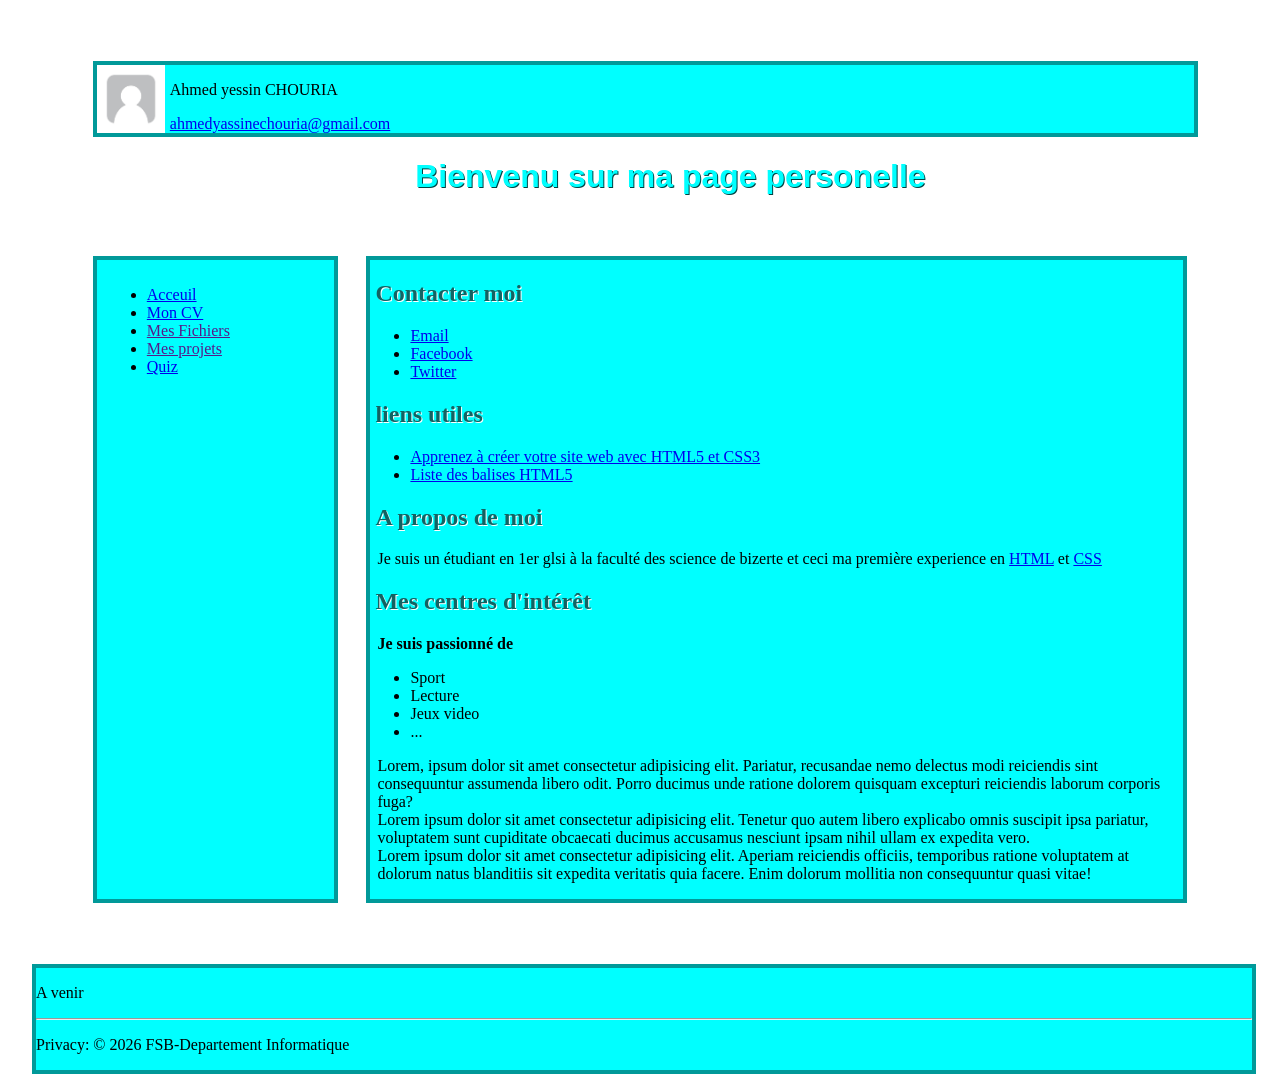
==== index.html @ ca12b01f "my personal website v-0.1" ====
<!DOCTYPE html>
<html lang="fr">
<head>
    <meta charset="UTF-8">
    <meta name="viewport" content="width=device-width, initial-scale=1.0">
    <meta name="Author" content="Ahmed yessin CHOURIA">
    <meta name="Keywords" content="cv,site,personnelle,interets,fsb">
    <meta name="description" content="un bon cv pour Mr Ahmed yessin">
    <title>Mon cv</title>
    <link rel="stylesheet" href="style.css">
</head>
<body>
    <header>
        <div id="tab">
            <img src="./images/image.jpg" width="68px">
            <div id="hd">
                <p>Ahmed yessin CHOURIA</p>
                <a href="mailto:ahmedyassinechouria@gmail.com">ahmedyassinechouria@gmail.com</a>
            </div>
        </div>
        <h1>Bienvenu sur ma page personelle</h1>
    </header>
    <div id="content">
        <nav>
            <ul>
                <li>
                    <a href="index.html">Acceuil</a>
                </li>
                <li>
                    <a href="cv.html">Mon CV</a>
                </li>
                <li>
                    <a href="">Mes Fichiers</a>
                </li>
                <li>
                    <a href="">Mes projets</a>
                </li>
                <li>
                    <a href="quiz.html">Quiz</a>
                </li>

            </ul>
        </nav>
        <main>
            <aside>
                <h2>Contacter moi</h2>
                <ul>
                    <li><a href="mail.html">Email</a></li>
                    <li><a href="https://www.facebook.com/chouria.ahmed.yessin" target="_blank">Facebook</a></li>
                    <li><a href="https://Twitter.com" target="_blank">Twitter</a></li>
                </ul>
            
                <h2>liens utiles</h2>
                <ul>
                    <li>
                        <a href="https://mooc-francophone.com/cours/mooc-apprenez-a-creer-votre-site-web-avec-html5-css3/" target="_blank">Apprenez à créer votre site web avec HTML5 et CSS3</a>
                    </li>
                    <li>
                        <a href=https://jaetheme.com/tutoriels-ui/liste-des-balises-html5/" target="_blank">Liste des balises HTML5</a>
                    </li>
                </ul>
            </aside>
            <article>
                <h2>A propos de moi</h2>
                <p class="c">Je suis un étudiant en 1er glsi à la faculté des science de bizerte et ceci ma première experience en <a href="https://developer.mozilla.org/en-US/docs/Web/HTML" target="_blank">HTML</a> et <a target="_blank" href="https://developer.mozilla.org/en-US/docs/Web/CSS">CSS</a></p>
                <h2>Mes centres d'intérêt</h2>
                <strong><p class="c">Je suis passionné de</p></strong>
                <ul>
                    <li>Sport</li>
                    <li>Lecture</li>
                    <li>Jeux video</li>
                    <li>...</li>
                </ul>
                <p class="c">Lorem, ipsum dolor sit amet consectetur adipisicing elit. Pariatur, recusandae nemo delectus modi reiciendis sint consequuntur assumenda libero odit. Porro ducimus unde ratione dolorem quisquam excepturi reiciendis laborum corporis fuga?<br>Lorem ipsum dolor sit amet consectetur adipisicing elit. Tenetur quo autem libero explicabo omnis suscipit ipsa pariatur, voluptatem sunt cupiditate obcaecati ducimus accusamus nesciunt ipsam nihil ullam ex expedita vero. <br>Lorem ipsum dolor sit amet consectetur adipisicing elit. Aperiam reiciendis officiis, temporibus ratione voluptatem at dolorum natus blanditiis sit expedita veritatis quia facere. Enim dolorum mollitia non consequuntur quasi vitae!</p>
            </article>
        </main>
    </div>
    <footer>
        <p>A venir</p>
        <hr>
        <p>Privacy: &copy; 2026 FSB-Departement Informatique</p>
    </footer>
</body>
</html>
---- style.css ----
#tab{
    background-color:aqua;
    border: solid rgb(1, 153, 153) 4px;
    width:95%;
    
    
}
body{
    width:95%;
    margin:auto;
}
header{
    margin:5%;
    width:95%;
    height:auto;

}
img{
    float:left;
    margin-right:5px;
}
h1{
    text-align: center;
    font-weight:bolder;
    font-family:Arial, Helvetica, sans-serif;
    color:aqua;
    text-shadow:1px 1px rgb(0, 67, 67);
}
#content{
    display:flex;
    margin:5%;
}
nav{
    padding:10px;
    width:20%;
    background-color:aqua;
    border: solid rgb(1, 153, 153) 4px;
    margin-right:2%;
}
main{
    background-color:aqua;
    border: solid rgb(1, 153, 153) 4px;
    width:75%;
    margin-left:7px;
    overflow:auto;
}
footer{
    background-color:aqua;
    border: solid rgb(1, 153, 153) 4px;
    margin:auto;
    width:100%;
    clear:both;
}
h2{
    margin-left:5px;
    color: rgb(18, 99, 99);
    text-shadow:1px 1px white;
}
.cv{
    background-color:aqua;
    border: solid rgb(1, 153, 153) 4px;
    margin: 2% auto;
}
.c{
    margin-left: 7px;
}
article{
    width:100%;
    margin-right:2%;
}
aside{
    width:100%;
    margin-right:2%;
}
@media screen and (max-width:768px){
    #content{
        display:block;
        width:95%;
        margin:auto;
    }
    header{
        width:95%;
        margin:2% auto;
    }
    #tab{
        width:95%;
        margin:auto;
        padding-bottom:5px;
    }
    img{
        display:block;
        margin:auto; 
        float:none;
    }

    #hd{
        text-align:center;
        padding:auto;
        float:none;
    }
    nav{
        float:none;
        width:97%;
        margin:2% auto;
    }
    main{
        float:none;
        width:100%;
        margin:2% auto;
    }
    footer{
        width:96%;
        margin:2%;
    }
    header{
        width:100%;
    }


}
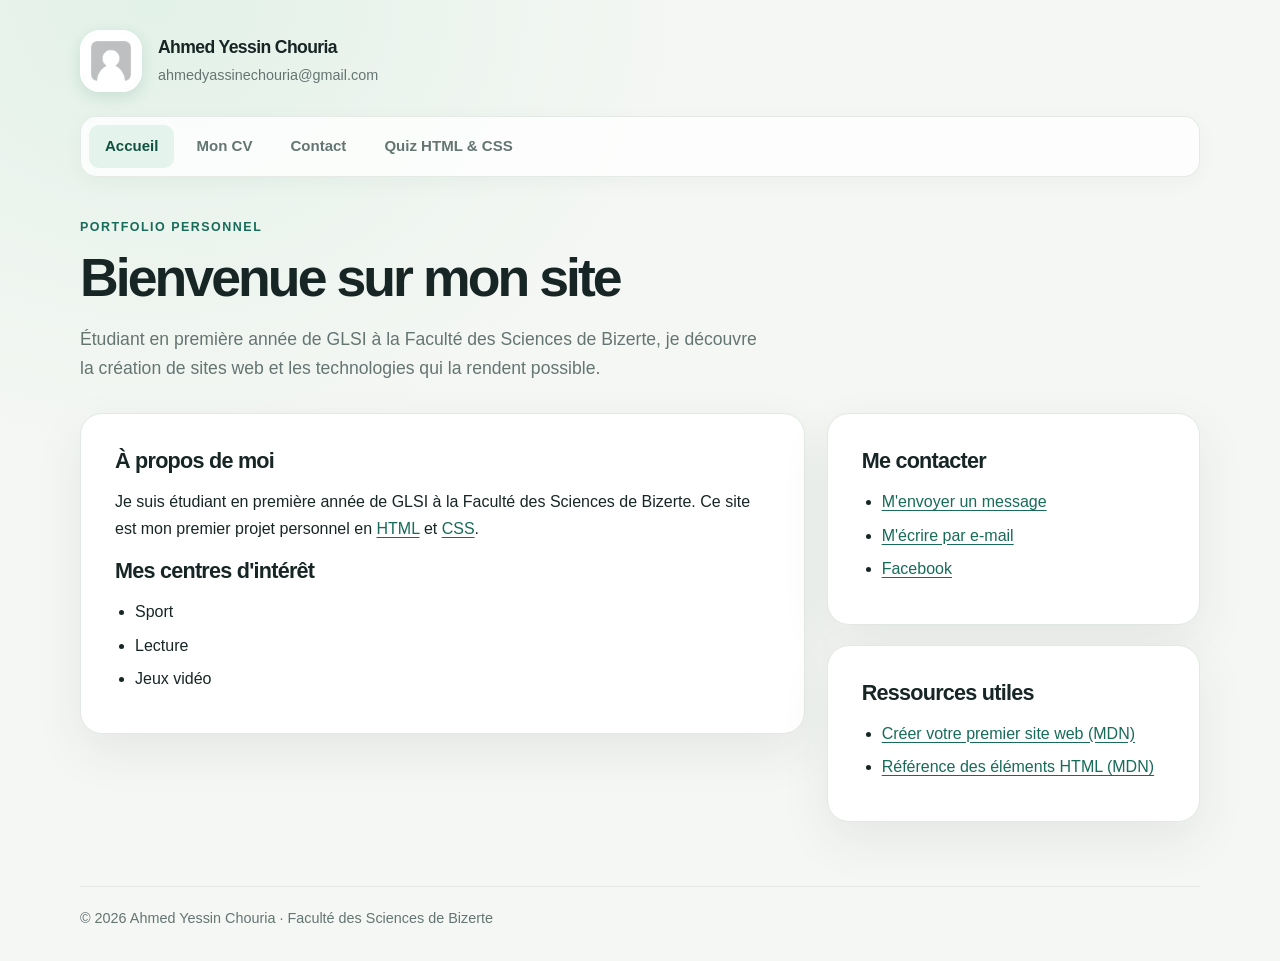
==== commit 1ae596d2: "improuved by ai" ====
--- a/index.html
+++ b/index.html
@@ -3,82 +3,69 @@
 <head>
     <meta charset="UTF-8">
     <meta name="viewport" content="width=device-width, initial-scale=1.0">
-    <meta name="Author" content="Ahmed yessin CHOURIA">
-    <meta name="Keywords" content="cv,site,personnelle,interets,fsb">
-    <meta name="description" content="un bon cv pour Mr Ahmed yessin">
-    <title>Mon cv</title>
+    <meta name="description" content="Découvrez le parcours, les centres d'intérêt et les liens utiles d'Ahmed Yessin Chouria.">
+    <meta name="author" content="Ahmed Yessin Chouria">
+    <title>Accueil | Ahmed Yessin Chouria</title>
     <link rel="stylesheet" href="style.css">
 </head>
 <body>
-    <header>
-        <div id="tab">
-            <img src="./images/image.jpg" width="68px">
-            <div id="hd">
-                <p>Ahmed yessin CHOURIA</p>
-                <a href="mailto:ahmedyassinechouria@gmail.com">ahmedyassinechouria@gmail.com</a>
+    <header class="site-header">
+        <div class="identity">
+            <img src="images/image.jpg" alt="Portrait d'Ahmed Yessin Chouria" width="62" height="62">
+            <div>
+                <p class="identity-name">Ahmed Yessin Chouria</p>
+                <a class="identity-email" href="mailto:ahmedyassinechouria@gmail.com">ahmedyassinechouria@gmail.com</a>
             </div>
         </div>
-        <h1>Bienvenu sur ma page personelle</h1>
+        <nav class="site-nav" aria-label="Navigation principale">
+            <a href="index.html" aria-current="page">Accueil</a>
+            <a href="cv.html">Mon CV</a>
+            <a href="mail.html">Contact</a>
+            <a href="quiz.html">Quiz HTML &amp; CSS</a>
+        </nav>
     </header>
-    <div id="content">
-        <nav>
-            <ul>
-                <li>
-                    <a href="index.html">Acceuil</a>
-                </li>
-                <li>
-                    <a href="cv.html">Mon CV</a>
-                </li>
-                <li>
-                    <a href="">Mes Fichiers</a>
-                </li>
-                <li>
-                    <a href="">Mes projets</a>
-                </li>
-                <li>
-                    <a href="quiz.html">Quiz</a>
-                </li>
 
-            </ul>
-        </nav>
-        <main>
-            <aside>
-                <h2>Contacter moi</h2>
-                <ul>
-                    <li><a href="mail.html">Email</a></li>
-                    <li><a href="https://www.facebook.com/chouria.ahmed.yessin" target="_blank">Facebook</a></li>
-                    <li><a href="https://Twitter.com" target="_blank">Twitter</a></li>
-                </ul>
-            
-                <h2>liens utiles</h2>
-                <ul>
-                    <li>
-                        <a href="https://mooc-francophone.com/cours/mooc-apprenez-a-creer-votre-site-web-avec-html5-css3/" target="_blank">Apprenez à créer votre site web avec HTML5 et CSS3</a>
-                    </li>
-                    <li>
-                        <a href=https://jaetheme.com/tutoriels-ui/liste-des-balises-html5/" target="_blank">Liste des balises HTML5</a>
-                    </li>
-                </ul>
-            </aside>
-            <article>
-                <h2>A propos de moi</h2>
-                <p class="c">Je suis un étudiant en 1er glsi à la faculté des science de bizerte et ceci ma première experience en <a href="https://developer.mozilla.org/en-US/docs/Web/HTML" target="_blank">HTML</a> et <a target="_blank" href="https://developer.mozilla.org/en-US/docs/Web/CSS">CSS</a></p>
+    <main class="page-shell">
+        <section class="page-intro">
+            <p class="eyebrow">Portfolio personnel</p>
+            <h1>Bienvenue sur mon site</h1>
+            <p class="lead">Étudiant en première année de GLSI à la Faculté des Sciences de Bizerte, je découvre la création de sites web et les technologies qui la rendent possible.</p>
+        </section>
+
+        <div class="content-grid">
+            <section class="card" aria-labelledby="about-title">
+                <h2 id="about-title">À propos de moi</h2>
+                <p>Je suis étudiant en première année de GLSI à la Faculté des Sciences de Bizerte. Ce site est mon premier projet personnel en <a href="https://developer.mozilla.org/fr/docs/Web/HTML" target="_blank" rel="noopener noreferrer">HTML</a> et <a href="https://developer.mozilla.org/fr/docs/Web/CSS" target="_blank" rel="noopener noreferrer">CSS</a>.</p>
                 <h2>Mes centres d'intérêt</h2>
-                <strong><p class="c">Je suis passionné de</p></strong>
-                <ul>
+                <ul class="interest-list">
                     <li>Sport</li>
                     <li>Lecture</li>
-                    <li>Jeux video</li>
-                    <li>...</li>
+                    <li>Jeux vidéo</li>
                 </ul>
-                <p class="c">Lorem, ipsum dolor sit amet consectetur adipisicing elit. Pariatur, recusandae nemo delectus modi reiciendis sint consequuntur assumenda libero odit. Porro ducimus unde ratione dolorem quisquam excepturi reiciendis laborum corporis fuga?<br>Lorem ipsum dolor sit amet consectetur adipisicing elit. Tenetur quo autem libero explicabo omnis suscipit ipsa pariatur, voluptatem sunt cupiditate obcaecati ducimus accusamus nesciunt ipsam nihil ullam ex expedita vero. <br>Lorem ipsum dolor sit amet consectetur adipisicing elit. Aperiam reiciendis officiis, temporibus ratione voluptatem at dolorum natus blanditiis sit expedita veritatis quia facere. Enim dolorum mollitia non consequuntur quasi vitae!</p>
-            </article>
-        </main>
-    </div>
-    <footer>
-        <p>A venir</p>
-        <hr>
-        <p>Privacy: &copy; 2026 FSB-Departement Informatique</p>
+            </section>
+
+            <aside>
+                <section class="card" aria-labelledby="contact-title">
+                    <h2 id="contact-title">Me contacter</h2>
+                    <ul class="link-list">
+                        <li><a href="mail.html">M'envoyer un message</a></li>
+                        <li><a href="mailto:ahmedyassinechouria@gmail.com">M'écrire par e-mail</a></li>
+                        <li><a href="https://www.facebook.com/chouria.ahmed.yessin" target="_blank" rel="noopener noreferrer">Facebook</a></li>
+                    </ul>
+                </section>
+                <section class="card" aria-labelledby="resources-title">
+                    <h2 id="resources-title">Ressources utiles</h2>
+                    <ul class="link-list">
+                        <li><a href="https://developer.mozilla.org/fr/docs/Learn_web_development/Getting_started/Your_first_website" target="_blank" rel="noopener noreferrer">Créer votre premier site web (MDN)</a></li>
+                        <li><a href="https://developer.mozilla.org/fr/docs/Web/HTML/Element" target="_blank" rel="noopener noreferrer">Référence des éléments HTML (MDN)</a></li>
+                    </ul>
+                </section>
+            </aside>
+        </div>
+    </main>
+
+    <footer class="site-footer">
+        <p>&copy; 2026 Ahmed Yessin Chouria · Faculté des Sciences de Bizerte</p>
     </footer>
 </body>
-</html>+</html>
--- a/style.css
+++ b/style.css
@@ -1,120 +1,452 @@
-#tab{
-    background-color:aqua;
-    border: solid rgb(1, 153, 153) 4px;
-    width:95%;
-    
-    
-}
-body{
-    width:95%;
-    margin:auto;
-}
-header{
-    margin:5%;
-    width:95%;
-    height:auto;
-
-}
-img{
-    float:left;
-    margin-right:5px;
-}
-h1{
-    text-align: center;
-    font-weight:bolder;
-    font-family:Arial, Helvetica, sans-serif;
-    color:aqua;
-    text-shadow:1px 1px rgb(0, 67, 67);
-}
-#content{
-    display:flex;
-    margin:5%;
-}
-nav{
-    padding:10px;
-    width:20%;
-    background-color:aqua;
-    border: solid rgb(1, 153, 153) 4px;
-    margin-right:2%;
-}
-main{
-    background-color:aqua;
-    border: solid rgb(1, 153, 153) 4px;
-    width:75%;
-    margin-left:7px;
-    overflow:auto;
-}
-footer{
-    background-color:aqua;
-    border: solid rgb(1, 153, 153) 4px;
-    margin:auto;
-    width:100%;
-    clear:both;
-}
-h2{
-    margin-left:5px;
-    color: rgb(18, 99, 99);
-    text-shadow:1px 1px white;
-}
-.cv{
-    background-color:aqua;
-    border: solid rgb(1, 153, 153) 4px;
-    margin: 2% auto;
-}
-.c{
-    margin-left: 7px;
-}
-article{
-    width:100%;
-    margin-right:2%;
-}
-aside{
-    width:100%;
-    margin-right:2%;
-}
-@media screen and (max-width:768px){
-    #content{
-        display:block;
-        width:95%;
-        margin:auto;
-    }
-    header{
-        width:95%;
-        margin:2% auto;
-    }
-    #tab{
-        width:95%;
-        margin:auto;
-        padding-bottom:5px;
-    }
-    img{
-        display:block;
-        margin:auto; 
-        float:none;
-    }
-
-    #hd{
-        text-align:center;
-        padding:auto;
-        float:none;
-    }
-    nav{
-        float:none;
-        width:97%;
-        margin:2% auto;
-    }
-    main{
-        float:none;
-        width:100%;
-        margin:2% auto;
-    }
-    footer{
-        width:96%;
-        margin:2%;
-    }
-    header{
-        width:100%;
-    }
-
-
+:root {
+    color-scheme: light;
+    --ink: #172625;
+    --muted: #647572;
+    --paper: #f5f7f4;
+    --surface: #ffffff;
+    --line: #e2e9e4;
+    --green: #176b58;
+    --green-dark: #10513f;
+    --mint: #e5f3ed;
+    --shadow: 0 18px 50px rgba(27, 55, 45, 0.08);
+}
+
+* {
+    box-sizing: border-box;
+}
+
+html {
+    scroll-behavior: smooth;
+}
+
+body {
+    min-width: 320px;
+    margin: 0;
+    background:
+        radial-gradient(ellipse at 12% 0%, rgba(216, 238, 225, 0.65), transparent 34rem),
+        var(--paper);
+    color: var(--ink);
+    font-family: "Segoe UI", Arial, sans-serif;
+    font-size: 16px;
+    line-height: 1.65;
+}
+
+a {
+    color: var(--green);
+    text-underline-offset: 0.2em;
+}
+
+a:hover {
+    color: var(--green-dark);
+}
+
+a:focus-visible,
+button:focus-visible,
+input:focus-visible,
+textarea:focus-visible {
+    outline: 3px solid #78bda2;
+    outline-offset: 3px;
+}
+
+.site-header,
+.page-shell,
+.site-footer {
+    width: min(1120px, calc(100% - 40px));
+    margin-inline: auto;
+}
+
+.site-header {
+    padding-top: 30px;
+}
+
+.identity {
+    display: flex;
+    align-items: center;
+    gap: 16px;
+    margin-bottom: 24px;
+}
+
+.identity img {
+    width: 62px;
+    height: 62px;
+    flex: 0 0 auto;
+    border: 3px solid var(--surface);
+    border-radius: 20px;
+    object-fit: cover;
+    box-shadow: 0 5px 16px rgba(23, 107, 88, 0.14);
+}
+
+.identity-name {
+    margin: 0;
+    font-family: "Segoe UI", Arial, sans-serif;
+    font-size: 1.1rem;
+    font-weight: 800;
+    letter-spacing: -0.035em;
+}
+
+.identity-email {
+    color: var(--muted);
+    font-size: 0.9rem;
+    text-decoration: none;
+}
+
+.site-nav {
+    display: flex;
+    flex-wrap: wrap;
+    gap: 6px;
+    padding: 8px;
+    border: 1px solid rgba(226, 233, 228, 0.9);
+    border-radius: 16px;
+    background: rgba(255, 255, 255, 0.78);
+    box-shadow: 0 5px 20px rgba(27, 55, 45, 0.04);
+}
+
+.site-nav a {
+    padding: 9px 16px;
+    border-radius: 10px;
+    color: var(--muted);
+    font-size: 0.94rem;
+    font-weight: 600;
+    text-decoration: none;
+    transition: background-color 160ms ease, color 160ms ease;
+}
+
+.site-nav a:hover,
+.site-nav a[aria-current="page"] {
+    background: var(--mint);
+    color: var(--green-dark);
+}
+
+.page-shell {
+    margin-top: 40px;
+    margin-bottom: 64px;
+}
+
+.page-intro {
+    max-width: 760px;
+    margin-bottom: 30px;
+}
+
+.eyebrow {
+    margin: 0 0 7px;
+    color: var(--green);
+    font-size: 0.78rem;
+    font-weight: 700;
+    letter-spacing: 0.12em;
+    text-transform: uppercase;
+}
+
+h1,
+h2,
+h3 {
+    font-family: "Segoe UI", Arial, sans-serif;
+    line-height: 1.25;
+}
+
+h1 {
+    margin: 0;
+    font-size: clamp(2rem, 5vw, 3.35rem);
+    letter-spacing: -0.055em;
+}
+
+h2 {
+    margin: 0 0 14px;
+    font-size: 1.35rem;
+    letter-spacing: -0.035em;
+}
+
+h3 {
+    margin: 0 0 10px;
+    font-size: 1.05rem;
+}
+
+p {
+    margin: 0 0 16px;
+}
+
+.lead {
+    max-width: 680px;
+    margin: 14px 0 0;
+    color: var(--muted);
+    font-size: 1.1rem;
+}
+
+.content-grid {
+    display: grid;
+    grid-template-columns: minmax(0, 1.65fr) minmax(240px, 0.85fr);
+    gap: 22px;
+    align-items: start;
+}
+
+.card {
+    min-width: 0;
+    padding: clamp(22px, 4vw, 34px);
+    border: 1px solid var(--line);
+    border-radius: 22px;
+    background: var(--surface);
+    box-shadow: var(--shadow);
+}
+
+.card + .card {
+    margin-top: 20px;
+}
+
+.card p:last-child,
+.card ul:last-child {
+    margin-bottom: 0;
+}
+
+.interest-list,
+.link-list,
+.detail-list {
+    margin: 0;
+    padding-left: 20px;
+}
+
+.interest-list li,
+.link-list li,
+.detail-list li {
+    margin: 7px 0;
+}
+
+.link-list a {
+    overflow-wrap: anywhere;
+}
+
+.cv-grid {
+    display: grid;
+    grid-template-columns: repeat(2, minmax(0, 1fr));
+    gap: 20px;
+}
+
+.cv-card {
+    min-height: 180px;
+}
+
+.cv-card--wide {
+    grid-column: 1 / -1;
+}
+
+.date-list {
+    display: flex;
+    flex-wrap: wrap;
+    gap: 10px;
+    margin: 0;
+    padding: 0;
+    list-style: none;
+}
+
+.date-list li {
+    padding: 8px 13px;
+    border: 1px solid var(--line);
+    border-radius: 999px;
+    background: #f8faf8;
+}
+
+.stage-list {
+    display: grid;
+    grid-template-columns: repeat(2, minmax(0, 1fr));
+    gap: 14px;
+    margin: 0;
+    padding: 0;
+    list-style: none;
+}
+
+.stage-list > li {
+    padding: 18px;
+    border-radius: 14px;
+    background: #f5f8f5;
+}
+
+.stage-list ol {
+    margin: 8px 0 0;
+    padding-left: 20px;
+}
+
+.contact-form {
+    display: grid;
+    gap: 18px;
+}
+
+.form-field {
+    display: grid;
+    gap: 7px;
+}
+
+.form-field label {
+    font-weight: 600;
+}
+
+.form-field input,
+.form-field textarea {
+    width: 100%;
+    min-height: 48px;
+    padding: 11px 13px;
+    border: 1px solid #cdd9d1;
+    border-radius: 11px;
+    background: #fbfcfb;
+    color: var(--ink);
+    font: inherit;
+}
+
+.form-field textarea {
+    min-height: 150px;
+    resize: vertical;
+}
+
+.button {
+    display: inline-flex;
+    width: fit-content;
+    min-height: 48px;
+    align-items: center;
+    justify-content: center;
+    padding: 11px 20px;
+    border: 0;
+    border-radius: 11px;
+    background: var(--green);
+    color: #fff;
+    cursor: pointer;
+    font: inherit;
+    font-weight: 700;
+    transition: background-color 160ms ease, transform 160ms ease;
+}
+
+.button:hover {
+    transform: translateY(-1px);
+    background: var(--green-dark);
+    color: #fff;
+}
+
+.form-note,
+.form-status {
+    color: var(--muted);
+    font-size: 0.92rem;
+}
+
+.form-status {
+    min-height: 1.5em;
+    margin: 0;
+}
+
+.quiz-form {
+    display: grid;
+    gap: 16px;
+}
+
+.question {
+    min-width: 0;
+    margin: 0;
+    padding: 22px;
+    border: 1px solid var(--line);
+    border-radius: 17px;
+    background: var(--surface);
+}
+
+.question legend {
+    max-width: 100%;
+    padding: 0 8px;
+    font-family: "Segoe UI", Arial, sans-serif;
+    font-size: 1.03rem;
+    font-weight: 700;
+}
+
+.question-option {
+    display: flex;
+    align-items: flex-start;
+    gap: 10px;
+    padding: 8px 10px;
+    border-radius: 9px;
+    cursor: pointer;
+}
+
+.question-option:hover {
+    background: #f5f8f5;
+}
+
+.question-option input {
+    flex: 0 0 auto;
+    width: 17px;
+    height: 17px;
+    margin: 3px 0 0;
+    accent-color: var(--green);
+}
+
+.quiz-actions {
+    display: flex;
+    flex-wrap: wrap;
+    gap: 14px;
+    align-items: center;
+}
+
+.quiz-result {
+    display: none;
+    padding: 16px 18px;
+    border: 1px solid #badbc9;
+    border-radius: 13px;
+    background: var(--mint);
+    color: var(--green-dark);
+    font-weight: 600;
+}
+
+.quiz-result.is-visible {
+    display: block;
+}
+
+.site-footer {
+    padding: 20px 0 30px;
+    border-top: 1px solid var(--line);
+    color: var(--muted);
+    font-size: 0.9rem;
+}
+
+.site-footer p {
+    margin: 0;
+}
+
+@media (max-width: 720px) {
+    .site-header,
+    .page-shell,
+    .site-footer {
+        width: min(100% - 28px, 560px);
+    }
+
+    .site-header {
+        padding-top: 20px;
+    }
+
+    .page-shell {
+        margin-top: 30px;
+        margin-bottom: 42px;
+    }
+
+    .content-grid,
+    .cv-grid {
+        grid-template-columns: 1fr;
+    }
+
+    .cv-card--wide {
+        grid-column: auto;
+    }
+
+    .stage-list {
+        grid-template-columns: 1fr;
+    }
+
+    .site-nav {
+        gap: 3px;
+    }
+
+    .site-nav a {
+        padding: 8px 11px;
+        font-size: 0.9rem;
+    }
+}
+
+@media (prefers-reduced-motion: reduce) {
+    *,
+    *::before,
+    *::after {
+        scroll-behavior: auto !important;
+        transition-duration: 0.01ms !important;
+    }
 }
